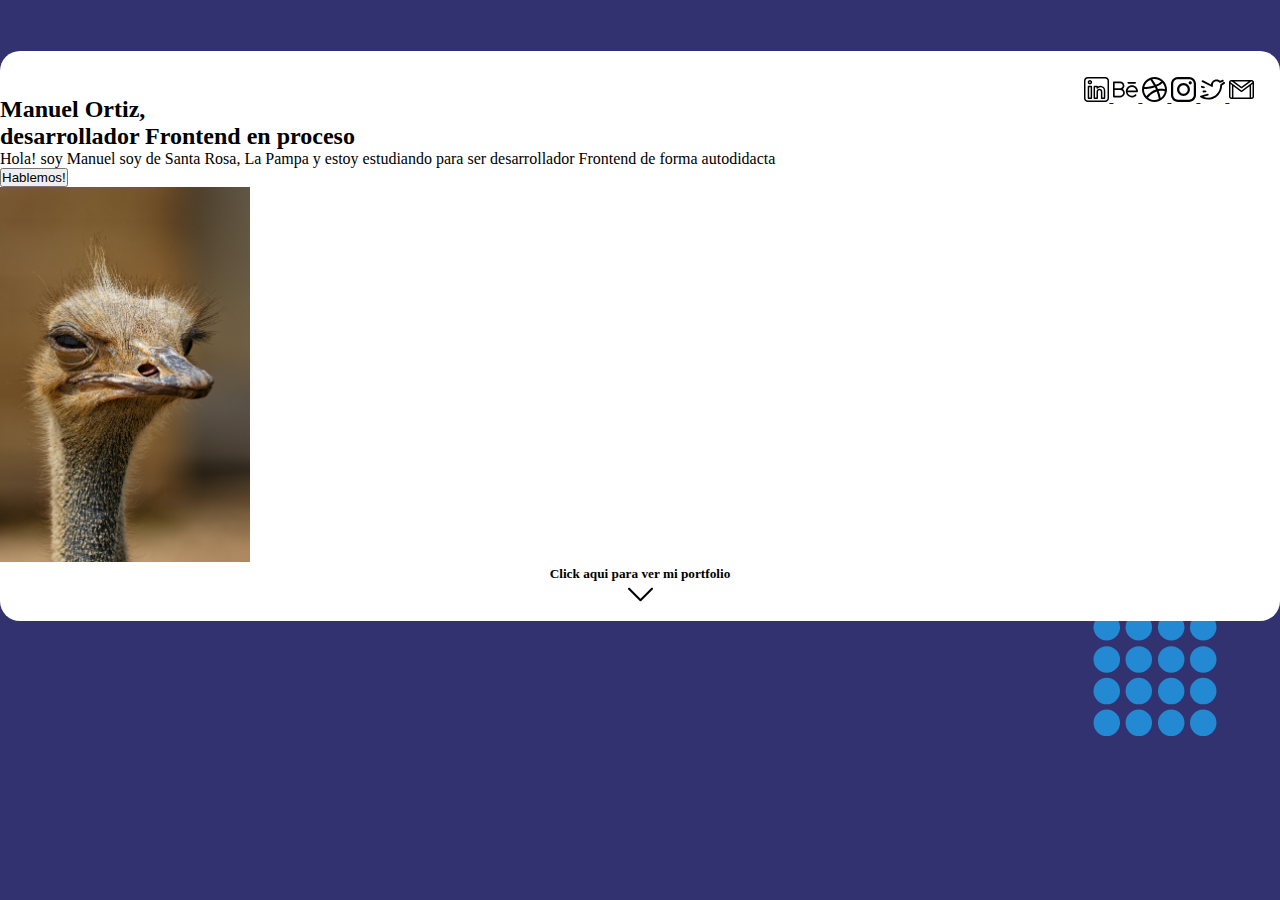
==== index.html @ 400060a0 "Initial commit" ====
<!DOCTYPE html>
<html lang="en">

<head>
    <meta charset="UTF-8">
    <meta name="viewport" content="width=device-width, initial-scale=1.0">
    <title>Portfolio Ortiz Manuel</title>
    <link rel="stylesheet" href="styles.css">
    <link rel="stylesheet" href="https://cdn.jsdelivr.net/npm/bootstrap@4.5.3/dist/css/bootstrap.min.css"
        integrity="sha384-TX8t27EcRE3e/ihU7zmQxVncDAy5uIKz4rEkgIXeMed4M0jlfIDPvg6uqKI2xXr2" crossorigin="anonymous">
    <link href="https://fonts.googleapis.com/css2?family=Raleway&display=swap" rel="stylesheet">
</head>

<body>
    <div class="container">

        <header>
            <nav class="navbar">
                <a class="navbar-brand " href="#">
                    <img src="./images/002-linkedin.svg" width="25" height="25" alt="" loading="lazy">
                </a>
                <a class="navbar-brand " href="#">
                    <img src="./images/006-behance.svg" width="25" height="25" alt="" loading="lazy">
                </a>
                <a class="navbar-brand" href="#">
                    <img src="./images/004-dribbble-logo.svg" width="25" height="25" alt="" loading="lazy">
                </a>
                <a class="navbar-brand" href="#">
                    <img src="./images/003-instagram-logo.svg" width="25" height="25" alt="" loading="lazy">
                </a>
                <a class="navbar-brand " href="#">
                    <img src="./images/005-twitter-logo.svg" width="25" height="25" alt="" loading="lazy">
                </a>
                <a class="navbar-brand " href="#">
                    <img src="./images/001-gmail.svg" width="25" height="25" alt="" loading="lazy">
                </a>
            </nav>
        </header> <br>



        <div class="container-2">
            <section>

                <div class="col-md-6 " id="contenido">
                    <h2><br> Manuel Ortiz,<br> desarrollador Frontend en proceso</h2>
                    <p>Hola! soy Manuel soy de Santa Rosa, La Pampa y estoy estudiando para ser desarrollador
                        Frontend de forma autodidacta </p>

                    <button class="btn btn-primary">Hablemos!</button>

                </div>
                <div class="col-md-6 ">
                    <img class="puntos" src="./images/logotipo-del-metro-de-hiroshima.svg" width="150px"><img
                        src="./images/pexels-adriaan-greyling-752035.jpg" width="250px" class="foto rounded">
                </div>


            </section>


            <h5 class="click">
                Click aqui para ver mi portfolio <br><img src="./images/down-arrow.svg" width="25" height="25" alt="">
            </h5>

        </div>
    </div>
</body>

</html>
---- styles.css ----
*{
    padding: 0;
    margin: 0;
    box-sizing: border-box;
}

body{
    background-color: #31326f !important;
}
.container{
    background-color: white;
    border-radius: 20px !important;
    padding-bottom: 10px;
    margin-top: 4%;
    margin-bottom: 4%;
}



.navbar{
    display: inline;
    margin: 2%;
}

.contenido{
    font-family: 'Raleway', sans-serif !important;
}

#foto{
    box-shadow: 10px 30px 100px rgba(17, 0, 255, 0.6) !important;
    position: absolute;
    z-index: 1;
}
.puntos{
    position: absolute;
    z-index: -1;
    height: 350px;  
    bottom: 50px;
    right: 50px; 
}

.navbar{
    display: inline;
    float: right;
}

.header navbar-brand{
    padding: 20px;
}

.click{
    text-align: center;
}
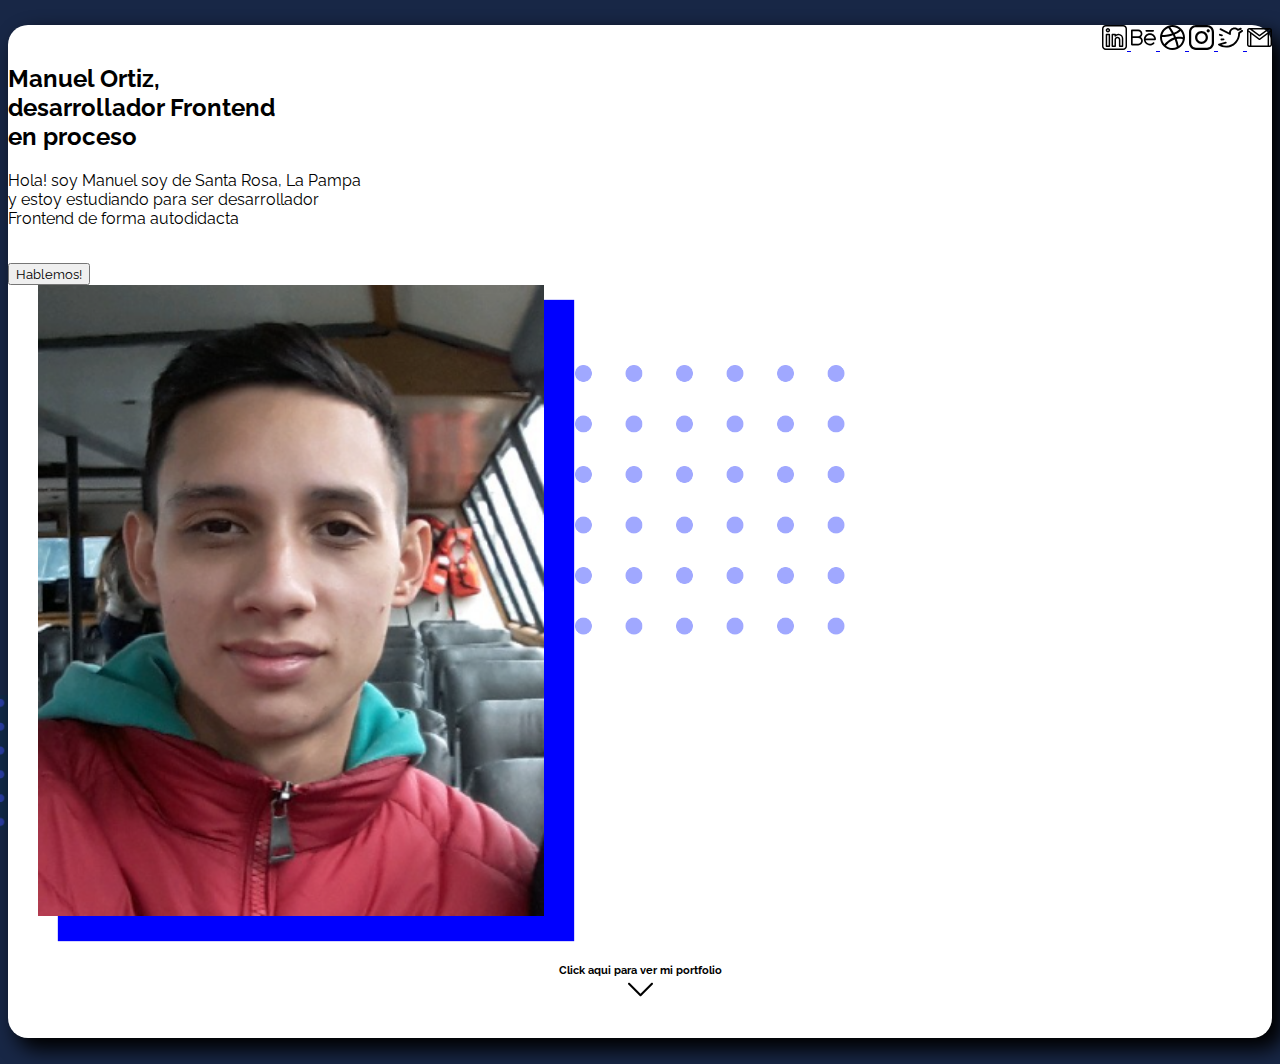
==== commit f8939128: "Edicion final" ====
--- a/index.html
+++ b/index.html
@@ -12,58 +12,57 @@
 </head>
 
 <body>
-    <div class="container">
-
-        <header>
-            <nav class="navbar">
-                <a class="navbar-brand " href="#">
-                    <img src="./images/002-linkedin.svg" width="25" height="25" alt="" loading="lazy">
-                </a>
-                <a class="navbar-brand " href="#">
-                    <img src="./images/006-behance.svg" width="25" height="25" alt="" loading="lazy">
-                </a>
-                <a class="navbar-brand" href="#">
-                    <img src="./images/004-dribbble-logo.svg" width="25" height="25" alt="" loading="lazy">
-                </a>
-                <a class="navbar-brand" href="#">
-                    <img src="./images/003-instagram-logo.svg" width="25" height="25" alt="" loading="lazy">
-                </a>
-                <a class="navbar-brand " href="#">
-                    <img src="./images/005-twitter-logo.svg" width="25" height="25" alt="" loading="lazy">
-                </a>
-                <a class="navbar-brand " href="#">
-                    <img src="./images/001-gmail.svg" width="25" height="25" alt="" loading="lazy">
-                </a>
-            </nav>
-        </header> <br>
+    <div class="container" id="contenedorprincipal">
+        <img src="./images/cuadricula2.png" class="cuadricula2">
+        <img src="./images/cuadricula3.png" class="cuadricula3">
+        <nav class="navbar">
+            <a class="navbar-brand " href="#">
+                <img src="./images/002-linkedin.svg" width="25" height="25" alt="" loading="lazy">
+            </a>
+            <a class="navbar-brand " href="#">
+                <img src="./images/006-behance.svg" width="25" height="25" alt="" loading="lazy">
+            </a>
+            <a class="navbar-brand" href="#">
+                <img src="./images/004-dribbble-logo.svg" width="25" height="25" alt="" loading="lazy">
+            </a>
+            <a class="navbar-brand" href="#">
+                <img src="./images/003-instagram-logo.svg" width="25" height="25" alt="" loading="lazy">
+            </a>
+            <a class="navbar-brand " href="#">
+                <img src="./images/005-twitter-logo.svg" width="25" height="25" alt="" loading="lazy">
+            </a>
+            <a class="navbar-brand " href="#">
+                <img src="./images/001-gmail.svg" width="25" height="25" alt="" loading="lazy">
+            </a>
+        </nav> <br>
 
 
+        <header class="main-header">
+                    <div class="row d-flex ">
+                        <div class="col-md-6 text-center justify-content-center align-self-center">
+                            <h2 class="text-justify text ">
+                                Manuel Ortiz,<br> desarrollador Frontend <br> en proceso
+                            </h2>
+                            <p class="text-justify">Hola! soy Manuel soy de Santa Rosa, La Pampa <br> y estoy estudiando
+                                para ser desarrollador <br>
+                                Frontend de forma autodidacta</p> <br>
+                            <button class="btn btn-primary ">Hablemos!</button>
+                        </div>
+                        <div class="col-md-6 mx-auto">
+                            <img src="./images/puntos-personal.png" height="200px" class="cuadricula1">
+                            <img src="./images/yo.png" class="img-fluid d-none d-sm-block ml-5 mt-5" width="40%"
+                                id="fotomia"> <br><br>
+                        </div>
 
-        <div class="container-2">
-            <section>
+                        <div class="mx-auto">
+                            <h6 class="click text-black align-self-center" id="contenido">
+                                Click aqui para ver mi portfolio <br><img src="./images/down-arrow.svg" width="25"
+                                    height="25" alt="">
+                            </h6>
+                        </div>
+                    </div>
+        </header>
 
-                <div class="col-md-6 " id="contenido">
-                    <h2><br> Manuel Ortiz,<br> desarrollador Frontend en proceso</h2>
-                    <p>Hola! soy Manuel soy de Santa Rosa, La Pampa y estoy estudiando para ser desarrollador
-                        Frontend de forma autodidacta </p>
-
-                    <button class="btn btn-primary">Hablemos!</button>
-
-                </div>
-                <div class="col-md-6 ">
-                    <img class="puntos" src="./images/logotipo-del-metro-de-hiroshima.svg" width="150px"><img
-                        src="./images/pexels-adriaan-greyling-752035.jpg" width="250px" class="foto rounded">
-                </div>
-
-
-            </section>
-
-
-            <h5 class="click">
-                Click aqui para ver mi portfolio <br><img src="./images/down-arrow.svg" width="25" height="25" alt="">
-            </h5>
-
-        </div>
     </div>
 </body>
 
--- a/styles.css
+++ b/styles.css
@@ -1,35 +1,52 @@
-*{
+/**{
     padding: 0;
     margin: 0;
     box-sizing: border-box;
 }
-
-body{
-    background-color: #31326f !important;
-}
-.container{
-    background-color: white;
-    border-radius: 20px !important;
-    padding-bottom: 10px;
-    margin-top: 4%;
-    margin-bottom: 4%;
-}
-
-
-
+*/
+/*
 .navbar{
     display: inline;
     margin: 2%;
-}
+}*/
 
-.contenido{
-    font-family: 'Raleway', sans-serif !important;
-}
 
+/*
 #foto{
     box-shadow: 10px 30px 100px rgba(17, 0, 255, 0.6) !important;
     position: absolute;
     z-index: 1;
+}*/
+/*
+.container-2{
+    display: flex;
+}*/
+/*
+.main-header{
+    display: inline-block;
+}*/
+
+
+*{
+    font-family: 'Raleway', sans-serif !important;
+}
+
+body{
+    background-color: #182746 !important;
+}
+/*182746*/
+
+.container{
+    background-color: white;
+    border-radius: 20px !important;
+    padding-bottom: 8px;
+    margin-top: 2%;
+    margin-bottom: 2%;
+
+}
+
+#contenedorprincipal{
+    box-shadow: 10px 10px 20px 2px black;
 }
 .puntos{
     position: absolute;
@@ -52,3 +69,39 @@
     text-align: center;
 }
 
+h2, p, h6{
+    color: black;
+}
+
+.img-fluid{
+    margin-left: 30px;
+    z-index: 1;
+}
+
+.cuadricula1{
+    position: absolute;
+    
+    height: 30%;   /*tamaño*/
+    bottom: 265px; /*mover verticalmente*/
+    right: 435px;    /*mover horizontalmente*/
+}
+
+.cuadricula2{
+    position: absolute;
+    z-index: -1;
+    height: 15%;   /*tamaño*/
+    bottom: 534px; /*mover verticalmente*/
+    right: 83px;    /*mover horizontalmente*/
+}
+
+.cuadricula3{
+    position: absolute;
+    z-index: -1;
+    height: 15%;   /*tamaño*/
+    bottom: 70px; /*mover verticalmente*/
+    right: 1245px;    /*mover horizontalmente*/
+}
+
+#fotomia{
+    box-shadow: 25px 20px 1px 5px blue;
+}